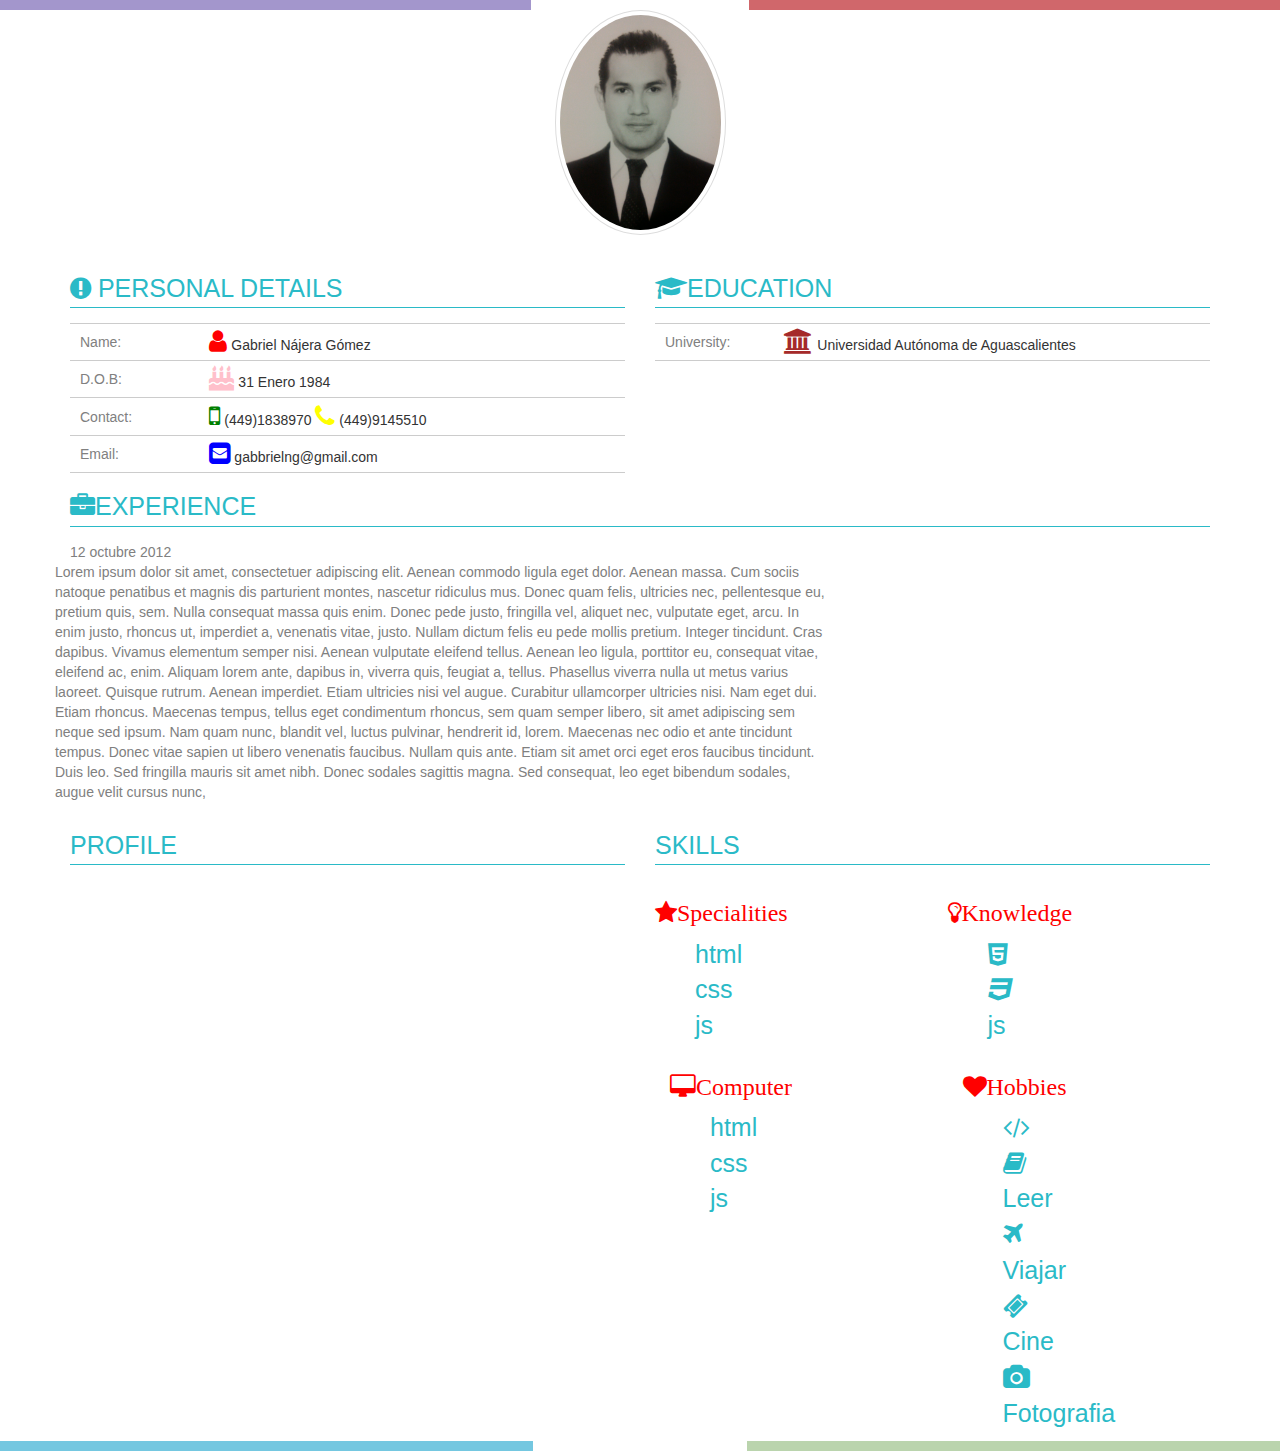
==== Curriculum/index.html @ 23eb1732 "curriculum basico" ====
<!DOCTYPE html>
<html lang="es">
<head>
	<meta charset="utf-8">
	<meta http-equiv="X-UA-Compatible" content="IE=edge">
	<meta name="viewport" content="width=device-width, initial-scale=1">

	<title>Curriculum</title>

	<!-- Bootstrap core CSS -->
	<link href="https://maxcdn.bootstrapcdn.com/bootstrap/3.3.5/css/bootstrap.min.css" rel="stylesheet">

	<!-- Custom styles for this template -->
	<link href="css/vitae.css" rel="stylesheet">
	<!--font awesome-->
	<link rel="stylesheet" href="https://maxcdn.bootstrapcdn.com/font-awesome/4.5.0/css/font-awesome.min.css">
 <!--animation-->
  <link rel="stylesheet" href="animate.min.css">
  <link href="css/animate.css" rel="stylesheet">

	<!-- HTML5 shim and Respond.js for IE8 support of HTML5 elements and media queries -->
	<!--[if lt IE 9]>
	  <script src="https://oss.maxcdn.com/html5shiv/3.7.2/html5shiv.min.js"></script>
	  <script src="https://oss.maxcdn.com/respond/1.4.2/respond.min.js"></script>
	<![endif]-->
	<!--animacion-->
	
</head>

<body>
    
    <div class="wrapper">
	 
	<!--header -->
		<header class="header">
			<div class="container-fluid">
				
	  </header>
	     
	     <div class="row">
		  <div class="col-xs-5 line-left animated bounceInRight "></div>
		      
		      <div class="col-xs-2"></div>
			   
			   <div class="col-xs-5 line-right animated bounceInLeft"></div>
    </div>
</div>
		    
	
	
		    <!-- container para datos -->
		    <div class="container">
		
		    
    <!--row 1-->
    <!--SECCION DE LOGO-->
    
    <div class="row ">
			<div class="col-xs-12 text-center">
			
				 <img src="img/gng.png" width=15% height=15% alt="foto" class="img-responsive logo img-circle img-thumbnail" >
			</div>
		</div>
		
		
		
		
		 <!--row 2-->
		 
    <div class="row">
			<div class="col-xs-12">
				<img></img>
			</div>
		</div>
		
		
		 <!--row 3-->
		 <!--SECCION DE PERSONAL DETAIL AND EDUCATION-->
    <div class="row animated flipInX">
			<div class="col-xs-6">
				<h2> <i class="fa fa-exclamation-circle"></i> Personal Details</h2>
				
				<table>
				    <tr>
					 <td>Name:</td>
					 <td><i class="fa fa-user"></i> Gabriel N&aacute;jera G&oacute;mez</td>
				    </tr>
				 <tr>
					 <td>D.O.B:</td>
					 <td><i class="fa fa-birthday-cake"></i> 31 Enero 1984</td>
				</tr>
			    <tr>
					 <td>Contact:</td>
					 <td><i class="fa fa-mobile"></i> (449)1838970
					 <i class="fa fa-phone"></i> (449)9145510</td>
				    </tr>
				     <tr>
					 <td>Email:</td>
					 <td><i class="fa fa-envelope-square"></i> gabbrielng@gmail.com</td>
				    </tr>
				
				</table>
				
			</div>
<!--seccion Educacion -->
			<div class="col-xs-6">
				<h2><i class="fa fa-graduation-cap"></i>Education</h2>
			<table>
			    <tr>
				 <td>University:</td>
				 <td><i class="fa fa-university"></i> Universidad Aut&oacute;noma de Aguascalientes</td>
				 
			    </tr>
			</table>
			</div>
		</div>
		
		
		
		 <!--row 4-->
		 <!--SECCION DE EXPERIENCE-->
    <div class="row animated flipInX">
			<div class="col-xs-12">
				<h2><i class="fa fa-briefcase"></i>Experience</h2>
				<div class="row">
				    <div class="col-xs-4">
					 <spam>12 octubre 2012</spam>
					 </div>
					 <div class="row">
					 <div class="col-xs-8">
				    
				    <p>Lorem ipsum dolor sit amet, consectetuer adipiscing elit. Aenean commodo ligula eget dolor. Aenean massa. Cum sociis natoque penatibus et magnis
				    dis parturient montes, nascetur ridiculus mus. Donec quam felis, ultricies nec, pellentesque eu, pretium quis, 
				    sem. Nulla consequat massa quis enim. Donec pede justo, fringilla vel, aliquet nec, vulputate eget, arcu. In enim justo, rhoncus ut, imperdiet a, venenatis vitae, justo. Nullam dictum felis eu pede mollis pretium. Integer tincidunt. Cras dapibus. Vivamus elementum semper nisi. Aenean vulputate eleifend tellus. Aenean leo ligula, porttitor eu, consequat vitae, eleifend ac, enim. Aliquam lorem ante, dapibus in, viverra quis, feugiat a, tellus. Phasellus viverra nulla ut metus varius laoreet. Quisque rutrum. Aenean imperdiet. Etiam ultricies nisi vel augue. Curabitur ullamcorper ultricies nisi. Nam eget dui. Etiam rhoncus. Maecenas tempus, tellus eget condimentum rhoncus, sem quam semper libero, sit amet adipiscing sem neque sed ipsum. Nam quam nunc, blandit vel, luctus pulvinar, hendrerit id, lorem. Maecenas nec odio et ante tincidunt tempus. Donec vitae sapien ut libero venenatis faucibus. Nullam quis ante. Etiam sit amet orci eget eros faucibus tincidunt. 
				    Duis leo. Sed fringilla mauris sit amet nibh. Donec sodales sagittis magna. Sed consequat, leo eget bibendum sodales, augue velit cursus nunc, </p>
				    
					     </div>
					     </div>
				    </div>
			</div>
		</div>
		
	
		
		 <!--row 5-->
		  <!--SECCION DE PROFILE AND SKILLS-->
		 
    <div class="row animated flipInX">
			<div class="col-xs-6">
			   <h2>profile</h2>
			   
			</div>
			
			
			<div class="col-xs-6">
				 <h2>skills</h2>
			
			<div class="row">
				<div class="col-xs-6">
			
				 <h3><i class="fa fa-star">Specialities</i></h3>
				<ul>
				<li>html</li> 
				<li>css	</li> 
				<li>js	</li> 
					
				</ul>
			<div class="col-xs-6">
				<h3><i class="fa fa-desktop">Computer</i></h3>
				<ul>
				<li>html</li> 
				<li>css	</li> 
				<li>js	</li> 
					
				</ul>
				
			</div>
			</div>
				<div class="row">
				<div class="col-xs-6">
			
				<h3><i class="fa fa-lightbulb-o ">Knowledge</i></h3>
				
				<ul>
				<li><i class="fa fa-html5"></i></li> 
				<li><i class="fa fa-css3"></i>	</li> 
				<li>js	</li> 
					
				</ul>
			
				<div class="col-xs-6">
				<h3><i class="fa fa-heart">Hobbies</i></h3>
				<ul>
				<li><i class="fa fa-code"></i></li> 
				<li><i class="fa fa-book"></i>Leer</li> 
				<li><i class="fa fa-plane"></i>Viajar</li> 
				<li><i class="fa fa-ticket"></i>Cine</li> 
				<li><i class="fa fa-camera"></i>Fotografia</li> 
					
				</ul>
			</div>
			</div>
			</div>
			
				
		
		</div>
					</div>
				</div>
			</div>
	
	
	
		<!--lineas finales-->
 <div class="container-fluid">
     
	      
	     <div class="row">
		  <div class="col-xs-5 line-left-down animated bounceInRight"></div>
		      
		      <div class="col-xs-2"></div>
			   
			   <div class="col-xs-5 line-right-down animated bounceInLeft"></div>
    </div>
</div>
    
  


  <!--cierra body-->
	     
	</body>
</html>
---- Curriculum/css/vitae.css ----
/* estilos para curriculumm vitae*/


h2{
    text-transform:uppercase;
    border-bottom:solid 1px #2abac7;
    color:#2abac7;
    font-size:25px;
    margin-bottom:15px;
    padding-bottom:5px;
}

h3 .fa{
    color:red;
}


spam,p{
    color:gray;
}

table {
    width:100%;
}

table td{
    padding:5px 10px;
}
table tr{
    border-top:1px solid #ccc;
    
}

table tr:last-child{
    border-bottom:1px solid #ccc;
}

 table td:first-child{
 color:gray;    
 }
 
 table td .fa-user{
     color:red;
     font-size:25px;
 }
  table td .fa-birthday-cake{
     color:pink;
     font-size:25px;
     

 }
 table td .fa-envelope-square{
     color:blue;
     font-size:25px;
 }
 
 table td .fa-mobile{
     color:green;
     font-size:26px;
 }
 table td .fa-phone{
     color:yellow;
     font-size:25px;
 }
 
 table td .fa-university{
     color:brown;
     font-size:25px;
 }
 
 .line-left{
     border-top:10px #A396CC solid;
 }
 
 .line-right{
     border-top:10px #D0676B solid;
 }
 
 .line-left-down{
     border-bottom:10px #74C7E0 solid;
 }
 
 .line-right-down{
     border-bottom:10px #BAD4AD solid;
 }
 
 ul .fa{
    color:#2ABAC7;
    font-size:25px;
}

li{
    color:#2abac7;
    font-size:25px;
}
   ul{
 list-style:none;
 border:0;
}
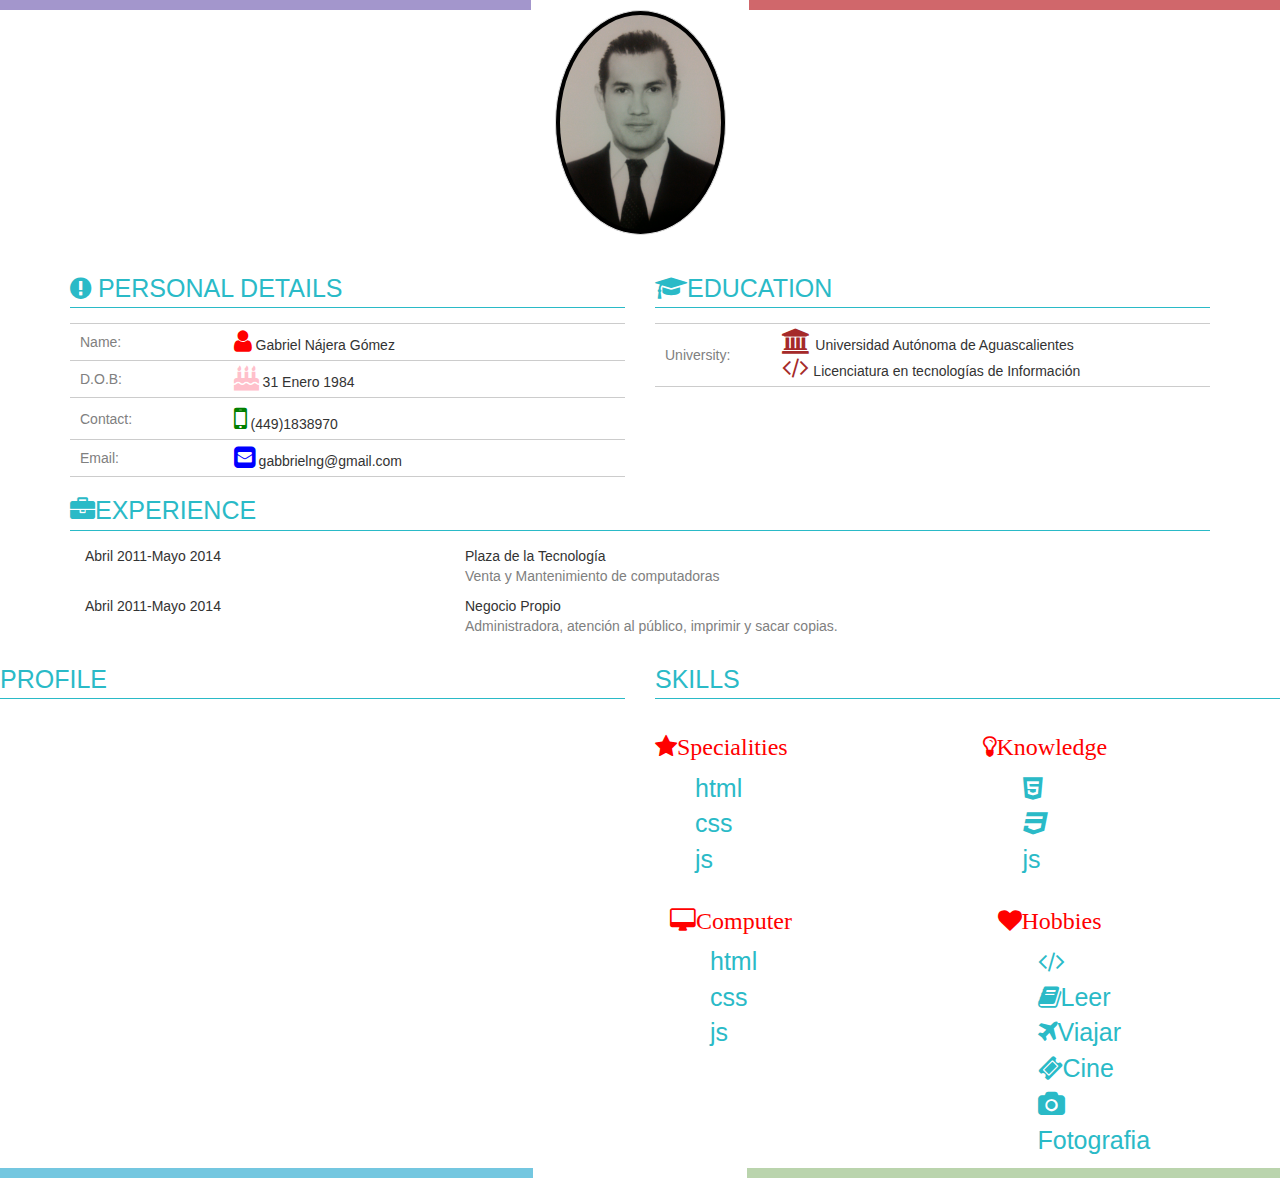
==== commit 6719995a: "curriculum basic-medium" ====
--- a/Curriculum/index.html
+++ b/Curriculum/index.html
@@ -56,10 +56,10 @@
     <!--row 1-->
     <!--SECCION DE LOGO-->
     
-    <div class="row ">
+    <div class="row animated fadeInDown ">
 			<div class="col-xs-12 text-center">
 			
-				 <img src="img/gng.png" width=15% height=15% alt="foto" class="img-responsive logo img-circle img-thumbnail" >
+				 <img src="img/gng.png" width=15% height=15% alt="foto"  class="img-responsive logo img-circle img-thumbnail" >
 			</div>
 		</div>
 		
@@ -93,7 +93,7 @@
 			    <tr>
 					 <td>Contact:</td>
 					 <td><i class="fa fa-mobile"></i> (449)1838970
-					 <i class="fa fa-phone"></i> (449)9145510</td>
+					 
 				    </tr>
 				     <tr>
 					 <td>Email:</td>
@@ -109,7 +109,8 @@
 			<table>
 			    <tr>
 				 <td>University:</td>
-				 <td><i class="fa fa-university"></i> Universidad Aut&oacute;noma de Aguascalientes</td>
+				 <td><i class="fa fa-university"></i> Universidad Aut&oacute;noma de Aguascalientes 
+				 <br><i class="fa fa-code"></i> Licenciatura en tecnolog&iacute;as de Informaci&oacute;n</td>
 				 
 			    </tr>
 			</table>
@@ -123,19 +124,22 @@
     <div class="row animated flipInX">
 			<div class="col-xs-12">
 				<h2><i class="fa fa-briefcase"></i>Experience</h2>
-				<div class="row">
-				    <div class="col-xs-4">
-					 <spam>12 octubre 2012</spam>
-					 </div>
-					 <div class="row">
-					 <div class="col-xs-8">
-				    
-				    <p>Lorem ipsum dolor sit amet, consectetuer adipiscing elit. Aenean commodo ligula eget dolor. Aenean massa. Cum sociis natoque penatibus et magnis
-				    dis parturient montes, nascetur ridiculus mus. Donec quam felis, ultricies nec, pellentesque eu, pretium quis, 
-				    sem. Nulla consequat massa quis enim. Donec pede justo, fringilla vel, aliquet nec, vulputate eget, arcu. In enim justo, rhoncus ut, imperdiet a, venenatis vitae, justo. Nullam dictum felis eu pede mollis pretium. Integer tincidunt. Cras dapibus. Vivamus elementum semper nisi. Aenean vulputate eleifend tellus. Aenean leo ligula, porttitor eu, consequat vitae, eleifend ac, enim. Aliquam lorem ante, dapibus in, viverra quis, feugiat a, tellus. Phasellus viverra nulla ut metus varius laoreet. Quisque rutrum. Aenean imperdiet. Etiam ultricies nisi vel augue. Curabitur ullamcorper ultricies nisi. Nam eget dui. Etiam rhoncus. Maecenas tempus, tellus eget condimentum rhoncus, sem quam semper libero, sit amet adipiscing sem neque sed ipsum. Nam quam nunc, blandit vel, luctus pulvinar, hendrerit id, lorem. Maecenas nec odio et ante tincidunt tempus. Donec vitae sapien ut libero venenatis faucibus. Nullam quis ante. Etiam sit amet orci eget eros faucibus tincidunt. 
-				    Duis leo. Sed fringilla mauris sit amet nibh. Donec sodales sagittis magna. Sed consequat, leo eget bibendum sodales, augue velit cursus nunc, </p>
-				    
-					     </div>
+			
+					     
+	<div class="col-xs-4">
+                        <span>Abril 2011-Mayo 2014</span>
+                    </div>
+                    <div class="col-xs-8">
+                        <span>Plaza de la Tecnolog&iacute;a</span>
+                        <p>Venta y Mantenimiento de computadoras</p>
+                    </div>
+<div class="col-xs-4">
+                        <span>Abril 2011-Mayo 2014</span>
+                    </div>
+                    <div class="col-xs-8">
+                        <span>Negocio Propio</span>
+                        <p>Administradora, atenci&oacute;n al p&uacute;blico, imprimir y sacar copias.</p>
+                    </div>
 					     </div>
 				    </div>
 			</div>
--- a/Curriculum/css/vitae.css
+++ b/Curriculum/css/vitae.css
@@ -1,5 +1,8 @@
 /* estilos para curriculumm vitae*/
-
+.img-thumbnail{
+    background-color: black;
+    opacity: 1;
+}
 
 h2{
     text-transform:uppercase;
@@ -30,7 +33,7 @@
     border-top:1px solid #ccc;
     
 }
-
+/*estilo de lineas en tabla*/
 table tr:last-child{
     border-bottom:1px solid #ccc;
 }
@@ -38,6 +41,7 @@
  table td:first-child{
  color:gray;    
  }
+ /*estilos a font as*/
  
  table td .fa-user{
      color:red;
@@ -56,17 +60,19 @@
  
  table td .fa-mobile{
      color:green;
-     font-size:26px;
+     font-size:30px;
  }
- table td .fa-phone{
-     color:yellow;
-     font-size:25px;
- }
+
  
  table td .fa-university{
      color:brown;
      font-size:25px;
  }
+  table td .fa-code{
+     color:brown;
+     font-size:25px;
+ }
+ /*stilo de lineas superiores e inferiores */
  
  .line-left{
      border-top:10px #A396CC solid;
@@ -83,6 +89,7 @@
  .line-right-down{
      border-bottom:10px #BAD4AD solid;
  }
+ /*Stilo de skills*/
  
  ul .fa{
     color:#2ABAC7;
@@ -95,5 +102,5 @@
 }
    ul{
  list-style:none;
- border:0;
+ 
 }